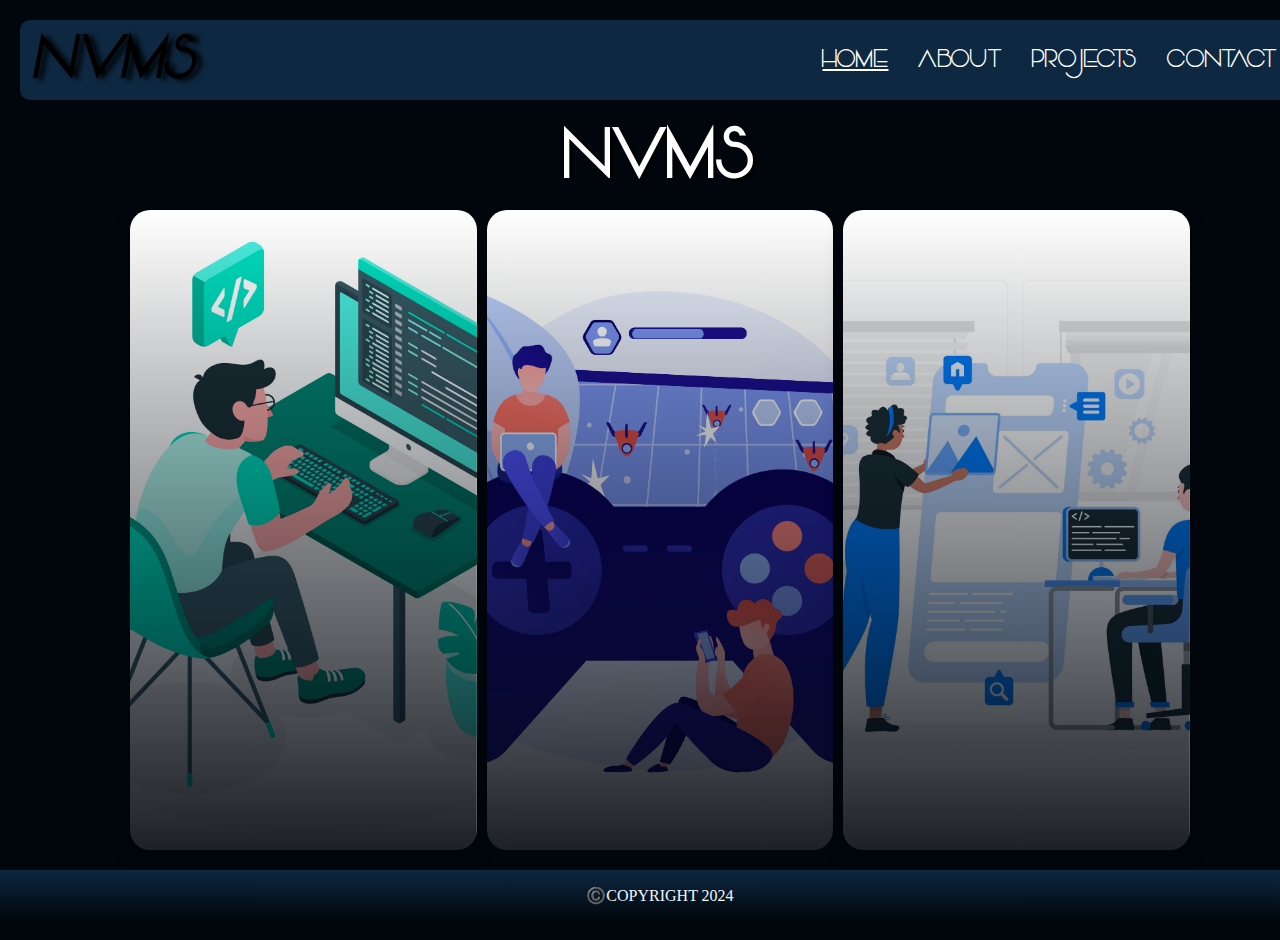
==== index.html @ da8eb599 "first commit for this repository." ====
<!DOCTYPE html>
<html lang="en">
<head>
  <meta charset="UTF-8">
  <meta name="viewport" content="width=device-width, initial-scale=1.0">
  <title>NVMS</title>
  <link rel="stylesheet" href="style.css">
</head>
<body>
  <div class="container">
    <div class="navigation">
      <div class="logo">NVMS</div>
      <div class="tabs"><ul>
        <li><a class="HOME" href="index.html">HOME</a></li>
        <li><a class="ABOUT" href="/pages/about.html">ABOUT</a></li>
        <li><a class="PROJECTS" href="/pages/projects.html">PROJECTS</a></li>
        <li><a class="CONTACT" href="/pages/contact.html">CONTACT</a></li>
      </ul></div>            
    </div>
    <div class="about">
      <div class="heading">
        <a href="/pages/about.html">NVMS</a>
      </div>
      <div class="webdev"></div>
      <div class="gamedev"></div>
      <div class="appdev"></div>
    </div>
    <div class="footer">
      <p>©️COPYRIGHT 2024</p>
    </div>
  </div> 
</body>
</html>
---- style.css ----
@font-face {
  font-family: tabs;
  src: url('assets/fonts/Vonique64.ttf');
}

@font-face {
  font-family: heading;
  src: url('/assets/fonts/Vonique\ 64\ Bold.ttf');
}

@font-face {
  font-family: logo;
  src: url('/assets/fonts/Vonique\ 64\ Bold\ Italic.ttf');
}

body{
  margin: 0px;
  background-color: #01060d;
}

.HOME{
  text-decoration: underline;
}
.container{
  display: grid;

  padding: 20px;

  grid-template-columns: 1fr 1fr 1fr;
  grid-template-rows: 80px 1fr 50px;

  width: 100vw;
  height: 100vh;
}

.heading{
  display: flex;

  grid-column-start: 1;
  grid-column-end: 4;

  align-items: center;
  justify-content: center;
}

.heading a{
  font-family: heading;
  font-size: 70px;
  padding: 10px;

  text-shadow: 3px 2px 2px black;
}

.heading a:hover{
  text-decoration: none;
}

.about{
  display: grid;
  margin-left: 90px;
  margin-right: 90px;

  gap: 10px;
  padding: 20px;

  grid-template-columns: repeat(3 ,1fr);
  grid-template-rows: 80px 1fr;

  grid-column-start: 1;
  grid-column-end: 4;
}

.explore{
  padding: 10px;
  cursor: pointer;
  border: none;
  background-color: blue;
  border-radius: 10px;
}
.webdev{
  
  grid-column-start: 1;
  grid-column-end: 2;

  grid-row: span;

  box-shadow: 0 10px 20px rgba(0, 0, 0, 0.2);

  border-radius: 20px;

  background-image: linear-gradient(rgba(0, 0, 0, 0.0),  #01060de3), url("/assets/images/webdev.jpg");
  background-size: cover;
  background-position: center;
  background-repeat: no-repeat;
}


.gamedev{
  grid-column-start: 2;
  grid-column-end: 3;

  grid-row: span;

  box-shadow: 0 10px 20px rgba(0, 0, 0, 0.0);

  border-radius: 20px;

  background-image: linear-gradient(rgba(0, 0, 0, 0.0), #01060de3), url("/assets/images/gamedev.jpg");
  background-size: cover;
  background-position: center;
  background-repeat: no-repeat;
}

.appdev{
  grid-column-start: 3;
  grid-column-end: 4;

  grid-row: span;

  box-shadow: 0 10px 20px rgba(0, 0, 0, 0.2);

  border-radius: 20px;

  background-image: linear-gradient(rgba(0, 0, 0, 0.0), #01060de3), url("/assets/images/appdev.jpg");
  background-size: cover;
  background-position: center;
  background-repeat: no-repeat;
}
.navigation{

  border-radius: 10px;

  grid-column-start: 1;
  grid-column-end: 4;

  display: grid;

  grid-template-columns: repeat(2, 1fr);
  background-color: #0d2840;
}

.tabs{
  padding: 12.5px;
}

.logo{
  display: flex;

  align-items: center;
  justify-content: flex-start;

  padding-left: 12.5px;
  font-size: 60px;

  font-family: logo;

  text-shadow: 5px 2px 5px black;
}

.footer{

  grid-column-start: 1;
  grid-column-end: 4;

  margin: 0 -20px;
  background-image: linear-gradient(#0d2840, #01060d);
}

.footer p{
  text-align: center;
  color: aliceblue;
}

ul {
  list-style-type: none; /* remove bullet points */
  margin: 0; /* remove margins */
  padding: 0px; /* remove padding */

  display: flex;
  gap: 10px;

  align-items: center;
  justify-content: flex-end;

}

li {
  float: left; /* align items horizontally */
  border-radius: 50px;
}

a {
  display: block; /* make the link fill the entire list item */
  padding: 10px; /* add some space around the text */
  text-decoration: none; /* remove the underline */
  font-family: tabs;
  font-size: 25px;
  color: white; /* set the text color */
}

a:hover {
  border-radius: 50px;
  text-decoration: underline;
}

.appdev:hover{
  scale: 1.025;

  transition: scale 0.35s;
}

.webdev:hover{
  scale: 1.025;
  transition: scale 0.35s;
}

.gamedev:hover{
  scale: 1.025;
  transition: scale 0.35s;
}
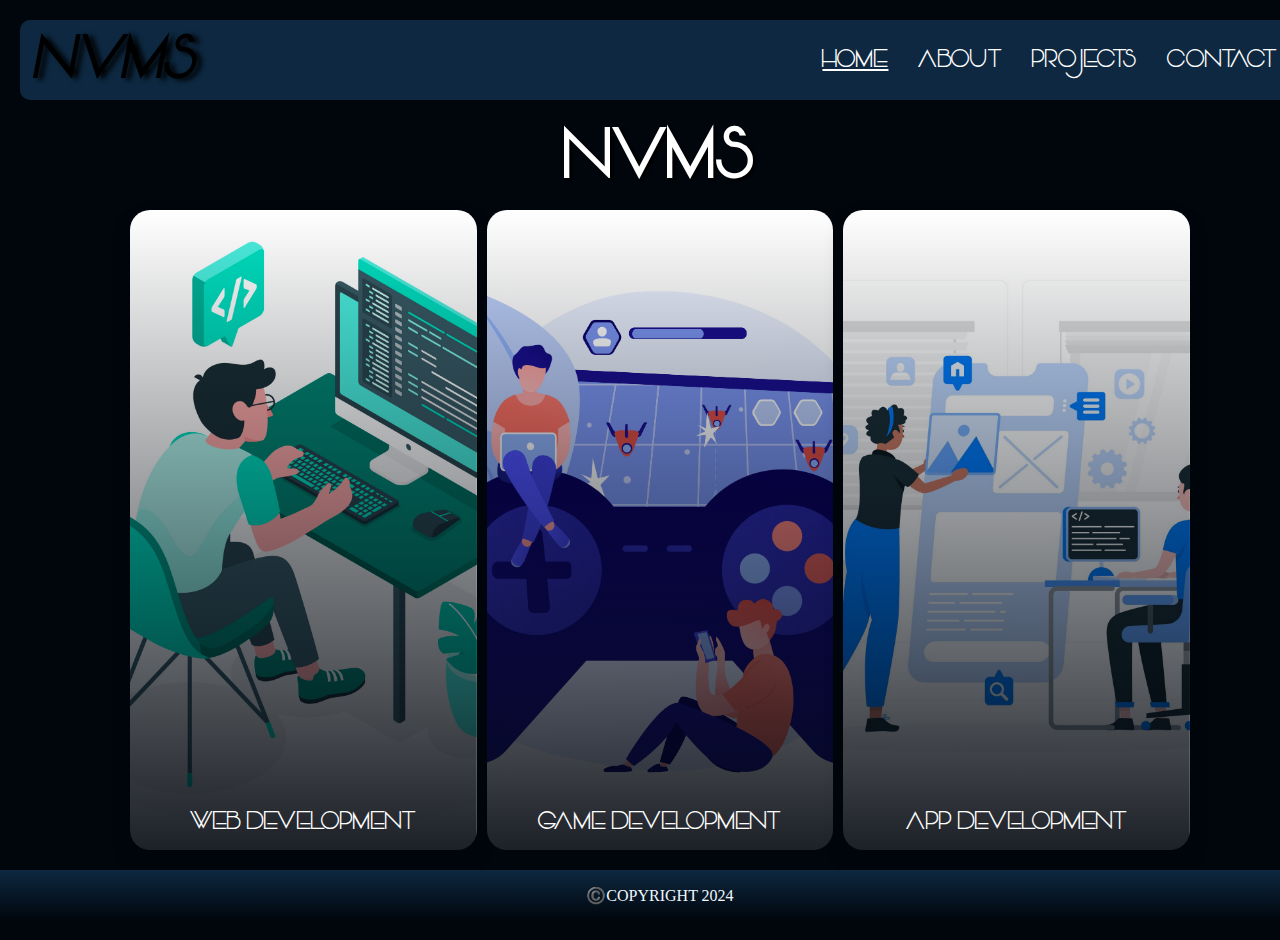
==== commit 49646a84: "this is the second commit of this project. added some sections and divs to index.html modified the v" ====
--- a/index.html
+++ b/index.html
@@ -21,9 +21,15 @@
       <div class="heading">
         <a href="/pages/about.html">NVMS</a>
       </div>
-      <div class="webdev"></div>
-      <div class="gamedev"></div>
-      <div class="appdev"></div>
+      <div class="webdev" >
+        <a href="/pages/projects.html">WEB DEVELOPMENT</a>
+      </div>
+      <div class="gamedev">
+        <a href="/pages/projects.html">GAME DEVELOPMENT</a>
+      </div>
+      <div class="appdev">
+        <a href="/pages/projects.html">APP DEVELOPMENT</a>
+      </div>
     </div>
     <div class="footer">
       <p>©️COPYRIGHT 2024</p>
--- a/style.css
+++ b/style.css
@@ -78,6 +78,11 @@
   border-radius: 10px;
 }
 .webdev{
+
+  display: flex;
+
+  align-items: last baseline;
+  justify-content: center;
   
   grid-column-start: 1;
   grid-column-end: 2;
@@ -96,6 +101,12 @@
 
 
 .gamedev{
+
+  display: flex;
+
+  align-items: last baseline;
+  justify-content: center;
+  
   grid-column-start: 2;
   grid-column-end: 3;
 
@@ -112,6 +123,12 @@
 }
 
 .appdev{
+
+  display: flex;
+
+  align-items: last baseline;
+  justify-content: center;
+
   grid-column-start: 3;
   grid-column-end: 4;
 
@@ -203,6 +220,18 @@
   text-decoration: underline;
 }
 
+.webdev a{
+  text-decoration: none;
+}
+
+.gamedev a{
+  text-decoration: none;
+}
+
+.appdev a{
+  text-decoration: none;
+}
+
 .appdev:hover{
   scale: 1.025;
 
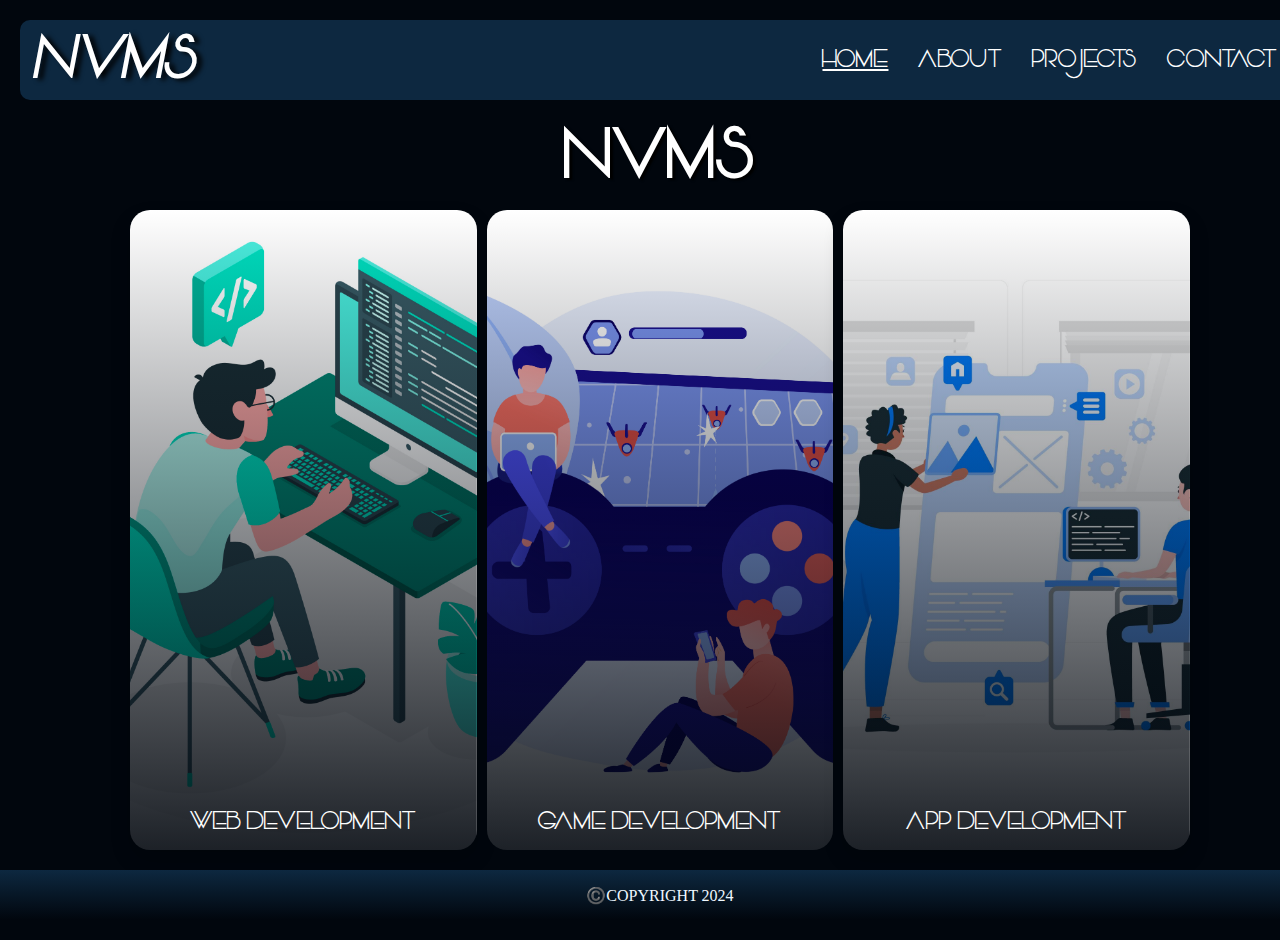
==== commit 017363d2: "this is the third commit in this project!" ====
--- a/index.html
+++ b/index.html
@@ -3,8 +3,8 @@
 <head>
   <meta charset="UTF-8">
   <meta name="viewport" content="width=device-width, initial-scale=1.0">
+  <link rel="stylesheet" href="style.css">
   <title>NVMS</title>
-  <link rel="stylesheet" href="style.css">
 </head>
 <body>
   <div class="container">
--- a/style.css
+++ b/style.css
@@ -16,6 +16,8 @@
 body{
   margin: 0px;
   background-color: #01060d;
+  overflow-x: hidden;
+  overflow-y: scroll;
 }
 
 .HOME{
@@ -162,6 +164,8 @@
 
 .logo{
   display: flex;
+
+  color: white;
 
   align-items: center;
   justify-content: flex-start;
@@ -247,3 +251,7 @@
   scale: 1.025;
   transition: scale 0.35s;
 }
+
+@media(max-width: 600px){
+
+}
